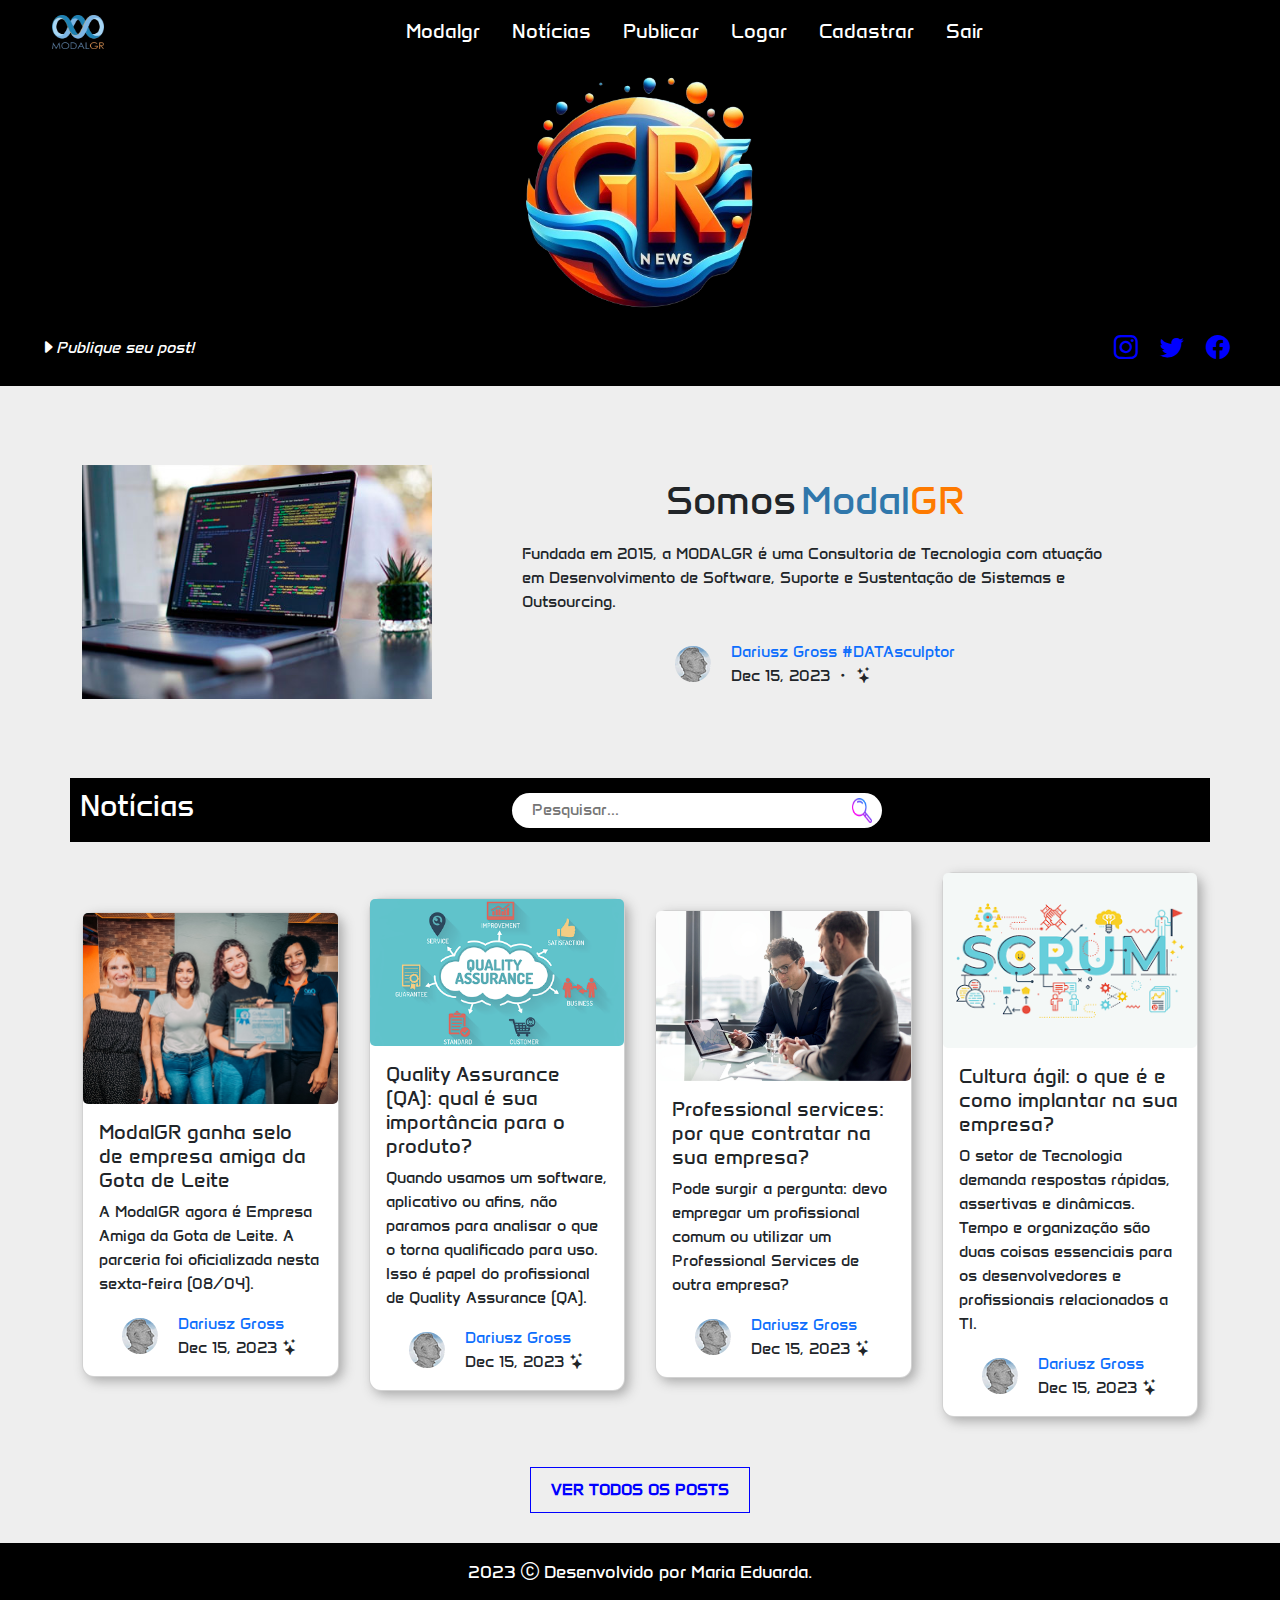
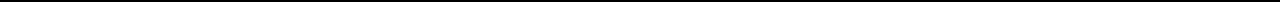
==== pages/index.html @ 9b672e25 "subindo projeto" ====
<!DOCTYPE html>
<html lang="pt-br">

<head>
    <meta charset="UTF-8">
    <meta name="viewport" content="width=device-width, initial-scale=1.0">
    <link rel="shortcut icon" href="../img/gr_noticias.png" type="image/x-icon">
    <link rel="stylesheet" href="https://cdn.jsdelivr.net/npm/bootstrap-icons@1.11.3/font/bootstrap-icons.min.css">
    <link href="https://cdn.jsdelivr.net/npm/bootstrap@5.3.3/dist/css/bootstrap.min.css" rel="stylesheet" integrity="sha384-QWTKZyjpPEjISv5WaRU9OFeRpok6YctnYmDr5pNlyT2bRjXh0JMhjY6hW+ALEwIH" crossorigin="anonymous">
    <title>GR News</title>
    <link rel="preconnect" href="https://fonts.googleapis.com">
    <link rel="preconnect" href="https://fonts.gstatic.com" crossorigin>
    <link href="https://fonts.googleapis.com/css2?family=Anta&family=Roboto+Mono:ital,wght@0,300;1,300&display=swap" rel="stylesheet">
    <link rel="stylesheet" href="../style/style.css">

</head>

<body>
    <header class="header">
        <a href="https://modalgr.com.br/">
            <h1><img class="size-logo" src="../img/modalgr.png" alt="logo modalgr">
            </h1>
        </a>
        <nav class="nav">
            <button class="hamburguer"></button>
            <ul class="nav-list">
                <li><a class="nav-a" href="https://modalgr.com.br/">Modalgr</a></li>
                <li><a class="nav-a" href="../pages/noticias.html">Notícias</a></li>
                <li> <a class=" nav-a button-nav" href="../pages/postar.html">Publicar</a></li>
                <li><a id="btn-logar" class="nav-a button-nav">Logar</a></li>
                <li><a id="btn-cadastrar" class="nav-a  button-nav">Cadastrar</a></li>
                <a href="" class="nav-a button-nav logout">Sair</a>
            </ul>
        </nav>
        </div>
    </header>

    <div id="fade" class="hide"></div>

    <div id="modal-cadastro" class="hide">
        <div class="modal-header">
            <h2>CADASTRO</h2>
            <button class="modal-close close-cadastro">Fechar</button>
        </div>

        <div class="modal-body">
            <form class="forms-principal">
                <fieldset class="form-singIn">
                    <label class="form-title-sigIn" for="nome">Nome</label>
                    <input name="nome" id="nome" class="form-text-sigIn" type="nome" minlength="3" required />
                    <span class="mensagem-erro"></span>
                </fieldset>

                <fieldset class="form-singIn">
                    <label class="form-title-sigIn" for="email">E-mail</label>
                    <input name="email" id="email" class="form-text-sigIn" type="email" minlength="4" required />
                    <span class="mensagem-erro"></span>
                </fieldset>

                <div class="cpf-nascimento">
                    <fieldset class="form-singIn">
                        <label class="form-title-sigIn" for="cpf">CPF (apenas números)</label>
                        <input name="cpf" id="cpf" class="campo__escrita--menor tamanho-cpf" required type="text" minlength="11" maxlength="14" pattern="\d{3}\.?\d{3}\.?\d{3}-?\d{2}" />
                        <span class="mensagem-erro"></span>
                    </fieldset>

                    <fieldset class="form-singIn">
                        <label class="form-title-sigIn" for="aniversario">Data de nascimento</label>
                        <input name="aniversario" id="aniversario" class="tamanho-cpf campo__escrita--menor" type="date" required />
                        <span class="mensagem-erro"></span>
                    </fieldset>
                </div>

                <fieldset class="formulario__termos">
                    <input name="termos" class="termos__input" type="checkbox" required>
                    <p class="termos__texto">Li e estou ciente quanto às condições de tratamento dos meus dados conforme
                        descrito na Política
                        de
                        Privacidade do banco.</p>
                    <span class="mensagem-erro"></span>
                </fieldset>

                <div class="btn-envio">
                    <button value="Avançar" class="modal-envio" id="enviar" data-botao-enviar type="submit"> Avançar </button>
                    <span class="mensagem-erro"></span>
                </div>
            </form>
        </div>
    </div>

    <div id="modal-login" class="hide">
        <div class="modal-header">
            <h2>LOGAR</h2>
            <button class="modal-close close-login">Fechar</button>
        </div>

        <div class="modal-body login">
            <form class="forms-principal">

                <fieldset class="form-singIn">
                    <label class="form-title-sigIn" for="email">E-mail</label>
                    <input name="email" id="email" class="form-text-sigIn" type="email" minlength="4" required />
                    <span class="mensagem-erro"></span>
                </fieldset>


                <fieldset class="form-singIn">
                    <label class="form-title-sigIn" for="passaword">Senha</label>
                    <input name="password" id="password" class="campo__escrita--menor tamanho-cpf" required type="password" />
                    <span class="mensagem-erro"></span>
                </fieldset>
                <div class="btn-envio">
                    <button value="Avançar" class="modal-envio" id="enviar" data-botao-enviar type="submit"> Logar </button>
                    <span class="mensagem-erro"></span>
                </div>
            </form>
        </div>
    </div>


    <div class="principal">
        <div class="div-principal">
            <a href="https://modalgr.com.br/"><img class="size-logo-gr" src="../img/gr_noticias.png" alt="logo GR News"></a>
        </div>
        <div class="div-principal-links">
            <a href="../pages/postar.html" class="principal-link"><i class="bi bi-caret-right-fill">Publique seu post!</i></a>
            <div class="div-principal-links-redes">
                <a href="https://www.instagram.com/modalgr/"><i class="bi bi-instagram fs-4 cor-icon"></i></a>
                <a href="https://twitter.com/ModalGR"><i class="bi bi-twitter fs-4 cor-icon "></i></a>
                <a href="https://www.facebook.com/modalgr/?locale=pt_BR"><i class="bi bi-facebook fs-4 cor-icon"></i></a>
            </div>
        </div>
    </div>
    <div class="container history">
        <img class="img-computador" src="../img/img-computador.jpeg" alt="">
        <div class="div-history">
            <h2 class="history-title">Somos
                <span class="color_blue">Modal</span>
                <span class="color_orange">GR</span>
            </h2>
            <p class="history-text">Fundada em 2015, a MODALGR é uma Consultoria de Tecnologia com atuação em Desenvolvimento de Software, Suporte e Sustentação de Sistemas e Outsourcing.</p>
            <div class="div-author">
                <div>
                    <img class="author" src="../img/autor.png" alt="autor">
                </div>
                <div>
                    <a href="#">Dariusz
                        Gross
                        #DATAsculptor</a>
                    <div>
                        <span class="size-letter"> Dec 15, 2023</span>
                        <span class="size-letter"> <i class="bi bi-dot"></i></span>
                        <span class="size-letter"><i class="bi bi-stars"></i></span>
                    </div>
                </div>
            </div>
        </div>
    </div>
    <div class="gr-news container">
        <h2 class="news">Notícias</h2>
        <div id="search" class="div-search-box">
            <input id="input_search" type="text" class="search-box" placeholder="Pesquisar...">
            <a class="a-search">
                <img class="size-icons" src="../img/lupa.png" alt="">
            </a>
        </div>
    </div>
    <div class="container div-card">
        <div class="card">
            <img class="card-img" src="../img/gotadeleite_modalgr-4.jpg" alt="codigo html">
            <div class="card-body">
                <h5 class="card-title">ModalGR ganha selo de empresa amiga da Gota de Leite</h5>
                <p class="card-text">A ModalGR agora é Empresa Amiga da Gota de Leite. A parceria foi oficializada nesta sexta-feira (08/04). </p>
                <div class="div-author">
                    <div>
                        <img class="author" src="../img/autor.png" alt="autor">
                    </div>
                    <div>
                        <a href="#">Dariusz Gross</a>
                        <div>
                            <span class="size-letter"> Dec 15, 2023</span>
                            <span class="size-letter"><i class="bi bi-stars"></i></span>
                        </div>
                    </div>
                </div>
            </div>
        </div>
        <div class="card">
            <img class="card-img" src="../img/Quality-Assurance-Image-Cloud-760.png" alt="codigo html">
            <div class="card-body">
                <h5 class="card-title">Quality Assurance (QA): qual é sua importância para o produto?</h5>
                <p class="card-text">Quando usamos um software, aplicativo ou afins, não paramos para analisar o que o torna qualificado para uso. Isso é papel do profissional de Quality Assurance (QA).</p>
                <div class="div-author">
                    <div>
                        <img class="author" src="../img/autor.png" alt="autor">
                    </div>
                    <div>
                        <a href="#">Dariusz Gross</a>
                        <div>
                            <span class="size-letter"> Dec 15, 2023</span>
                            <span class="size-letter"><i class="bi bi-stars"></i></span>
                        </div>
                    </div>
                </div>
            </div>
        </div>
        <div class="card">
            <img class="card-img" src="../img/professional-service-modalgr.png" alt="codigo html">
            <div class="card-body">
                <h5 class="card-title">Professional services: por que contratar na sua empresa?</h5>
                <p class="card-text">Pode surgir a pergunta: devo empregar um profissional comum ou utilizar um Professional Services de outra empresa?</p>
                <div class="div-author">
                    <div>
                        <img class="author" src="../img/autor.png" alt="autor">
                    </div>
                    <div>
                        <a href="#">Dariusz Gross</a>
                        <div>
                            <span class="size-letter"> Dec 15, 2023</span>
                            <span class="size-letter"><i class="bi bi-stars"></i></span>
                        </div>
                    </div>
                </div>
            </div>
        </div>
        <div class="card">
            <img class="card-img" src="../img/transferir.png" alt="codigo html">
            <div class="card-body">
                <h5 class="card-title">Cultura ágil: o que é e como implantar na sua empresa?</h5>
                <p class="card-text">O setor de Tecnologia demanda respostas rápidas, assertivas e dinâmicas. Tempo e organização são duas coisas essenciais para os desenvolvedores e profissionais relacionados a TI.</p>
                <div class="div-author">
                    <div>
                        <img class="author" src="../img/autor.png" alt="autor">
                    </div>
                    <div>
                        <a href="#">Dariusz Gross</a>
                        <div>
                            <span class="size-letter"> Dec 15, 2023</span>
                            <span class="size-letter"><i class="bi bi-stars"></i></span>
                        </div>
                    </div>
                </div>
            </div>
        </div>
    </div>
    <div class="card-readMore container">
        <a class="card-readMore-a" href="../pages/noticias.html">VER TODOS OS POSTS</a>
    </div>

    <footer>
        <a class="footer-a" href="https://github.com/meb12">
            <p class="footer-p">2023 <i class="bi bi-c-circle"></i> Desenvolvido por Maria Eduarda.</p>
        </a>
    </footer>

    <script type="module" src="../js/app1.js"></script>
    <script src="https://cdn.jsdelivr.net/npm/bootstrap@5.3.2/dist/js/bootstrap.bundle.min.js" integrity="sha384-C6RzsynM9kWDrMNeT87bh95OGNyZPhcTNXj1NW7RuBCsyN/o0jlpcV8Qyq46cDfL" crossorigin="anonymous"></script>
    <script type="module" src="../js/app.js"></script>
    <script src="https://cdn.jsdelivr.net/npm/swiper@11/swiper-bundle.min.js"></script>
</body>

</html>
---- style/style.css ----
* {
  margin: 0;
  padding: 0;
}

a {
  text-decoration: none;
  cursor: pointer;
}

h1 {
  text-align: center;
}
.history-title {
  display: flex;
  text-align: center;
  justify-content: center;
  gap: 5px;
  font-size: 40px;
}
body {
  background-color: #eeeeee;
  display: flex;
  flex-direction: column;
  height: 100vh;
  width: 100vw;
  align-items: center;
  overflow-x: hidden;
  font-family: "Anta", sans-serif;
  font-weight: 400;
  font-style: normal;
}
/* .logout {
  display: none;
} */

.header {
  background-color: black;
  padding: 0 40px;
  display: flex;
  flex-direction: row;
  align-items: center;
  justify-content: space-between;
  position: fixed;
  width: 100vw;
  z-index: 2;
}
.div-header-nav {
  display: flex;
  justify-content: space-between;
  align-items: center;
  gap: 20px;
}

.size-logo {
  width: 60px;
  height: 42px;
  margin: 8px;
  padding: 4px;
}
.a-logo {
  margin-top: 10px;
  padding: 3px;
}

.nav {
  max-width: 1280px;
  height: 70px;
  display: flex;
  justify-content: space-around;
  align-items: center;
  height: 8vh;
  margin: 0 auto;
}

.hamburguer {
  display: none;
  border: none;
  background: none;
  border-top: 3px solid white;
  cursor: pointer;
  z-index: 100;
}

.hamburguer::before,
.hamburguer::after {
  content: " ";
  display: block;
  width: 30px;
  height: 3px;
  background-color: white;
  margin-top: 5px;
}

.nav-list {
  display: flex;
  gap: 32px;
  list-style: none;
  align-items: center;
}

.nav-a,
.principal-link {
  font-size: 20px;
  color: white;
  padding-block: 16px;
  transition: all 0.5s;
}

.nav-a:hover {
  font-weight: bold;
  font-size: 16px;
}

.button-nav:hover,
.principal-link:hover {
  color: blue;
}

.div-search-box {
  height: 35px;
  padding: 10px;
  display: flex;
  justify-content: center;
  align-items: center;
  background-color: white;
  padding-left: 20px;
  border-radius: 50px;
  margin: auto;
}

.search-box {
  width: 320px;
  font-size: 16px;
  border: 0;
  outline: 0;
}
.a-search {
  display: flex;
  justify-content: center;
  align-items: center;
  background-color: white;
  border: 0;
}
.principal {
  background-color: black;
  width: 100vw;
  padding: 70px 0 0 0;
}
.div-principal {
  align-items: center;
  justify-content: center;
  display: flex;
}
.size-icons {
  width: 20px;
  height: 25px;
}
.size-logo-gr {
  width: 240px;
  height: 240px;
  display: flex;
  justify-content: center;
  align-items: center;
}
.div-principal-links {
  padding: 10px;
  display: flex;
  flex-direction: row;
  align-items: center;
  justify-content: space-between;
  margin-left: 30px;
}
.principal-link {
  font-size: 16px;
}
.cor-icon {
  color: blue;
  height: 30px;
  cursor: pointer;
  transition: all 0.5s;
}
.cor-icon:hover {
  color: white;
}
.div-principal-links-redes {
  display: flex;
  align-items: center;
  gap: 22px;
  margin-right: 40px;
}
.history {
  display: flex;
  flex-direction: row;
  justify-content: space-between;
  align-items: center;
}
.div-history {
  display: flex;
  flex-direction: column;
  align-items: center;
  gap: 10px;
  margin: 90px;
}

.img-computador {
  width: 350px;
}

.color_blue {
  color: #3077ab;
}
.color_orange {
  color: #fe7a00;
  margin-left: -5px;
}
.div-author {
  display: flex;
  flex-direction: row;
  justify-content: center;
  align-items: center;
  gap: 20px;
}
.author {
  border-radius: 40px;
}
.div-card {
  display: flex;
  flex-direction: row;
  justify-content: space-between;
  align-items: center;
  gap: 30px;
  margin-top: 30px;
}

.card {
  background-color: white;
  max-width: calc(33.33% - 20px);
  min-height: 200px;
  border-radius: 12px;
  box-shadow: 4px 4px 12px #aaaaaa;
  display: flex;
  flex: 0 1 calc(33.33% - 20px);
  justify-content: center;
  margin-bottom: 20px;
}

.card-img {
  width: auto;
  height: auto;
}
.card-readMore {
  display: flex;
  justify-content: center;
  margin: 30px 20px;
}
.card-readMore-a {
  text-align: center;
  border: solid 1px;
  width: 220px;
  padding: 10px;
  color: blue;
  font-weight: bold;
  transition: 0.5s all;
}

.card-readMore-a:hover {
  background-color: black;
  color: white;
}

footer {
  background-color: black;
  display: flex;
  justify-content: center;
  text-align: center;
  align-items: center;
  width: 100vw;
}

.footer-a {
  display: flex;
  align-items: center;
  margin-top: 16px;
  color: white;
  font-size: 18px;
  text-align: center;
  justify-content: center;
}
.footer-a:hover {
  color: blueviolet;
}
.gr-news {
  display: flex;
  flex-direction: row;
  justify-content: center;
  align-items: center;
  background-color: black;
  padding: 10px;
}
.news {
  font-size: 30px;
  color: white;
}
.home,
.logout {
  color: white;
  font-size: 20px;
  transition: all 0.5s;
}

.home:hover,
.logout:hover {
  color: blue;
  font-weight: bold;
  font-size: 16px;
}

.modal-close,
.modal-envio {
  padding: 0.6rem 1.2rem;
  background-color: #8888;
  color: white;
  border: none;
  border-radius: 20px;
}
#fade {
  position: fixed;
  top: 0;
  left: 0;
  width: 100%;
  height: 100%;
  background-color: rgba(0, 0, 0, 0.6);
  z-index: 5;
  display: hidden;
}
#modal-cadastro {
  background-color: white;
}
#modal-login {
  background-color: #3077ab;
}
#modal-cadastro,
#modal-login {
  position: fixed;
  left: 50%;
  top: 50%;
  z-index: 10;
  transform: translate(-50%, -50%);
  width: 50vw;
  height: 100vh;
  padding: 30px;
  border-radius: 10px;
}
#moda-login {
  display: flex;
  justify-content: center;
  align-items: center;
}
.modal-header {
  display: flex;
  justify-content: space-between;
  align-items: center;
  border-bottom: 1px solid #ccc;
  padding-bottom: 10px;
}
.modal-body {
  padding: 20px;
}
.login {
  margin-top: 20%;
}
.form-singIn {
  display: flex;
  flex-direction: column;
  gap: 10px;
}
.form-title-sigIn {
  font-size: 18px;
  text-align: initial;
}
.tamanho-cpf {
  border: 2px solid blue;
  border-radius: 20px;
  width: 100%;
  padding: 10px;
}
.cpf-nascimento {
  display: flex;
  flex-direction: row;
  justify-content: space-between;
}
.form-text-sigIn {
  border: 2px solid blue;
  border-radius: 20px;
  width: 100%;
  padding: 10px;
}
.formulario__termos {
  display: flex;
  flex-direction: row;
  align-items: center;
}
.termos__input {
  margin: 20px;
}
.termos__texto {
  margin-top: 20px;
}
.btn-envio {
  display: flex;
  justify-content: center;
  margin-top: 20px;
  text-align: center;
}
#modal-cadastro.hide,
#fade.hide,
#modal-login.hide {
  transition: 0.5s;
  display: none;
}
.carrossel {
  margin: 20px;
}

.carrossel-title {
  color: #fe7a00;
  background-color: white;
  text-align: center;
  width: 100vw;
  font-weight: bold;
  padding: 15px;
  font-size: 25px;
}
.card-carrosel {
  background-color: white;
  width: 100px;
  height: 200px;
  border-radius: 12px;
  box-shadow: 4px 4px 12px #aaaaaa;
  display: flex;
  flex: 0 1 calc(33.33% - 20px);
  justify-content: center;
  margin-bottom: 20px;
}

@media screen and (max-width: 1200px) {
  body {
    overflow-x: hidden;
  }

  .nav {
    margin-right: 16px;
  }

  .nav-list {
    position: absolute;
    top: 74px;
    right: 0;
    width: 50vw;
    height: 100vh;
    background: black;
    flex-direction: column;
    align-items: center;
    justify-content: space-around;
    transform: translateX(100%);
    transition: transform 0.4s ease-in;
  }

  .nav-list li {
    margin: 0;
  }

  .hamburguer {
    display: block;
  }

  .nav-list.active {
    transform: translateX(0);
  }

  .nav-a:hover {
    font-weight: bold;
    font-size: 28px;
  }
  .menu-mobile {
    background-color: red;
    height: 100vh;
    width: 70vw;
    position: fixed;
    top: 0;
    right: 0;
    display: flex;
    flex-direction: column;
  }
  .nav-mobile nav ul {
    display: flex;
    flex-direction: column;
  }
  .history {
    margin-top: 20px;
    display: flex;
    flex-direction: column;
  }
  .div-history {
    margin: 20px;
  }
  .div-card {
    display: flex;
    flex-direction: column;
  }
  .size-logo-gr {
    width: 200px;
    height: 200px;
  }
}

@media screen and (max-width: 700px) {
  .size-logo-gr {
    width: 180px;
    height: 180px;
  }
  .img-computador {
    width: 200px;
  }
  .history-title {
    font-size: 30px;
  }
  .history-text {
    font-size: 14px;
  }
  .div-author {
    font-size: 14px;
  }
  .news {
    font-size: 20px;
  }
  .div-search-box {
    height: 30px;
  }

  .search-box {
    width: 220px;
  }
}

@media screen and (max-width: 400px) {
  .size-logo-gr {
    width: 140px;
    height: 140px;
  }
  .img-computador {
    width: 180px;
  }
  .history-title {
    font-size: 20px;
  }
  .history-text {
    font-size: 12px;
  }
  .div-author {
    font-size: 12px;
  }
  .news {
    font-size: 16px;
  }
  .div-search-box {
    height: 20px;
  }

  .search-box {
    width: 100px;
    padding: 0;
    font-size: 10px;
  }
  .size-icons {
    width: 10px;
    height: 10px;
  }
}
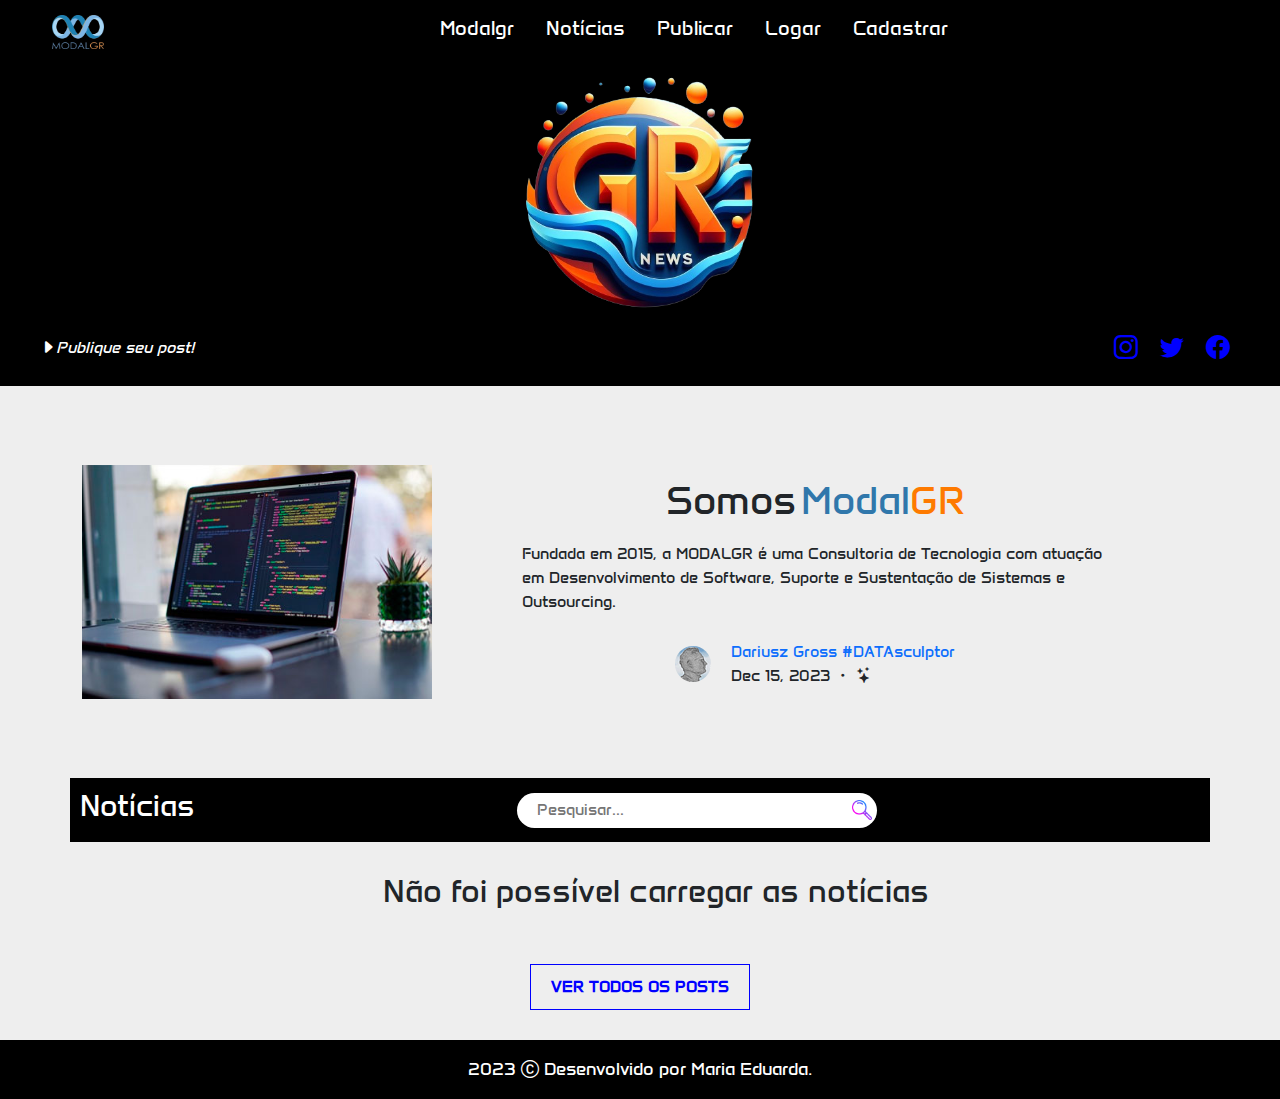
==== commit a9166896: "versao atualizada do projeto" ====
--- a/pages/index.html
+++ b/pages/index.html
@@ -25,13 +25,16 @@
             <button class="hamburguer"></button>
             <ul class="nav-list">
                 <li><a class="nav-a" href="https://modalgr.com.br/">Modalgr</a></li>
-                <li><a class="nav-a" href="../pages/noticias.html">Notícias</a></li>
+                <li><a class="nav-a" href="../pages/posts.html">Notícias</a></li>
                 <li> <a class=" nav-a button-nav" href="../pages/postar.html">Publicar</a></li>
                 <li><a id="btn-logar" class="nav-a button-nav">Logar</a></li>
                 <li><a id="btn-cadastrar" class="nav-a  button-nav">Cadastrar</a></li>
-                <a href="" class="nav-a button-nav logout">Sair</a>
+
             </ul>
         </nav>
+        <div id="div-user" class="esconde-user div-js">
+            <i id="icon-user" class="bi bi-person-check-fill user i-js"></i>
+            <a id="icon-sair" href=""><i class="bi bi-box-arrow-right user a-js"></i></a>
         </div>
     </header>
 
@@ -39,28 +42,36 @@
 
     <div id="modal-cadastro" class="hide">
         <div class="modal-header">
-            <h2>CADASTRO</h2>
-            <button class="modal-close close-cadastro">Fechar</button>
+            <h2 class="h2-modal">CADASTRO</h2>
+            <button id="fecha-cadastro" class="modal-close close-cadastro">Fechar</button>
         </div>
 
         <div class="modal-body">
-            <form class="forms-principal">
+            <form id="form-cadastro" class="forms-principal" data-form-cadastro>
+
                 <fieldset class="form-singIn">
                     <label class="form-title-sigIn" for="nome">Nome</label>
                     <input name="nome" id="nome" class="form-text-sigIn" type="nome" minlength="3" required />
                     <span class="mensagem-erro"></span>
                 </fieldset>
 
-                <fieldset class="form-singIn">
-                    <label class="form-title-sigIn" for="email">E-mail</label>
-                    <input name="email" id="email" class="form-text-sigIn" type="email" minlength="4" required />
-                    <span class="mensagem-erro"></span>
-                </fieldset>
-
+                <div class="email-senha">
+                    <fieldset class="form-singIn">
+                        <label class="form-title-sigIn" for="email">E-mail</label>
+                        <input name="email" id="email" class="form-text-sigIn" type="email" minlength="4" required />
+                        <span class="mensagem-erro"></span>
+                    </fieldset>
+
+                    <fieldset class="form-singIn">
+                        <label class="form-title-sigIn" for="passaword">Senha</label>
+                        <input name="password" id="password" class="form-text-sigIn" required type="password" />
+                        <span class="mensagem-erro"></span>
+                    </fieldset>
+                </div>
                 <div class="cpf-nascimento">
                     <fieldset class="form-singIn">
                         <label class="form-title-sigIn" for="cpf">CPF (apenas números)</label>
-                        <input name="cpf" id="cpf" class="campo__escrita--menor tamanho-cpf" required type="text" minlength="11" maxlength="14" pattern="\d{3}\.?\d{3}\.?\d{3}-?\d{2}" />
+                        <input name="cpf" id="cpf" class="campo__escrita--menor tamanho-cpf" required type="text" minlength="11" maxlength="14" pattern="\d{3}\.?\d{3}\.?\d{3}-?\d{2}">
                         <span class="mensagem-erro"></span>
                     </fieldset>
 
@@ -70,6 +81,7 @@
                         <span class="mensagem-erro"></span>
                     </fieldset>
                 </div>
+
 
                 <fieldset class="formulario__termos">
                     <input name="termos" class="termos__input" type="checkbox" required>
@@ -81,7 +93,7 @@
                 </fieldset>
 
                 <div class="btn-envio">
-                    <button value="Avançar" class="modal-envio" id="enviar" data-botao-enviar type="submit"> Avançar </button>
+                    <button value="Avançar" class="modal-envio" id="enviar" data-botao-enviar type="button"> Avançar </button>
                     <span class="mensagem-erro"></span>
                 </div>
             </form>
@@ -90,27 +102,27 @@
 
     <div id="modal-login" class="hide">
         <div class="modal-header">
-            <h2>LOGAR</h2>
-            <button class="modal-close close-login">Fechar</button>
-        </div>
-
-        <div class="modal-body login">
-            <form class="forms-principal">
-
+            <h2 class="h2-modal">LOGAR</h2>
+            <button id="fecha-login" class="modal-close close-login">Fechar</button>
+        </div>
+
+        <div class="modal-body">
+            <form class="forms-principal login">
                 <fieldset class="form-singIn">
                     <label class="form-title-sigIn" for="email">E-mail</label>
-                    <input name="email" id="email" class="form-text-sigIn" type="email" minlength="4" required />
+                    <input name="email" id="email-login" class="tamanho-cpf" type="email" minlength="4" required />
                     <span class="mensagem-erro"></span>
                 </fieldset>
 
 
                 <fieldset class="form-singIn">
                     <label class="form-title-sigIn" for="passaword">Senha</label>
-                    <input name="password" id="password" class="campo__escrita--menor tamanho-cpf" required type="password" />
-                    <span class="mensagem-erro"></span>
-                </fieldset>
-                <div class="btn-envio">
-                    <button value="Avançar" class="modal-envio" id="enviar" data-botao-enviar type="submit"> Logar </button>
+                    <input name="password" id="password-login" class="tamanho-cpf" required type="password" />
+                    <span class="mensagem-erro"></span>
+                </fieldset>
+                <div class="btn-envio btn-login">
+                    <button value="Logar" class="modal-envio" id="loginEnvio" type="button">
+                        Logar </button>
                     <span class="mensagem-erro"></span>
                 </div>
             </form>
@@ -166,85 +178,11 @@
         </div>
     </div>
     <div class="container div-card">
-        <div class="card">
-            <img class="card-img" src="../img/gotadeleite_modalgr-4.jpg" alt="codigo html">
-            <div class="card-body">
-                <h5 class="card-title">ModalGR ganha selo de empresa amiga da Gota de Leite</h5>
-                <p class="card-text">A ModalGR agora é Empresa Amiga da Gota de Leite. A parceria foi oficializada nesta sexta-feira (08/04). </p>
-                <div class="div-author">
-                    <div>
-                        <img class="author" src="../img/autor.png" alt="autor">
-                    </div>
-                    <div>
-                        <a href="#">Dariusz Gross</a>
-                        <div>
-                            <span class="size-letter"> Dec 15, 2023</span>
-                            <span class="size-letter"><i class="bi bi-stars"></i></span>
-                        </div>
-                    </div>
-                </div>
-            </div>
-        </div>
-        <div class="card">
-            <img class="card-img" src="../img/Quality-Assurance-Image-Cloud-760.png" alt="codigo html">
-            <div class="card-body">
-                <h5 class="card-title">Quality Assurance (QA): qual é sua importância para o produto?</h5>
-                <p class="card-text">Quando usamos um software, aplicativo ou afins, não paramos para analisar o que o torna qualificado para uso. Isso é papel do profissional de Quality Assurance (QA).</p>
-                <div class="div-author">
-                    <div>
-                        <img class="author" src="../img/autor.png" alt="autor">
-                    </div>
-                    <div>
-                        <a href="#">Dariusz Gross</a>
-                        <div>
-                            <span class="size-letter"> Dec 15, 2023</span>
-                            <span class="size-letter"><i class="bi bi-stars"></i></span>
-                        </div>
-                    </div>
-                </div>
-            </div>
-        </div>
-        <div class="card">
-            <img class="card-img" src="../img/professional-service-modalgr.png" alt="codigo html">
-            <div class="card-body">
-                <h5 class="card-title">Professional services: por que contratar na sua empresa?</h5>
-                <p class="card-text">Pode surgir a pergunta: devo empregar um profissional comum ou utilizar um Professional Services de outra empresa?</p>
-                <div class="div-author">
-                    <div>
-                        <img class="author" src="../img/autor.png" alt="autor">
-                    </div>
-                    <div>
-                        <a href="#">Dariusz Gross</a>
-                        <div>
-                            <span class="size-letter"> Dec 15, 2023</span>
-                            <span class="size-letter"><i class="bi bi-stars"></i></span>
-                        </div>
-                    </div>
-                </div>
-            </div>
-        </div>
-        <div class="card">
-            <img class="card-img" src="../img/transferir.png" alt="codigo html">
-            <div class="card-body">
-                <h5 class="card-title">Cultura ágil: o que é e como implantar na sua empresa?</h5>
-                <p class="card-text">O setor de Tecnologia demanda respostas rápidas, assertivas e dinâmicas. Tempo e organização são duas coisas essenciais para os desenvolvedores e profissionais relacionados a TI.</p>
-                <div class="div-author">
-                    <div>
-                        <img class="author" src="../img/autor.png" alt="autor">
-                    </div>
-                    <div>
-                        <a href="#">Dariusz Gross</a>
-                        <div>
-                            <span class="size-letter"> Dec 15, 2023</span>
-                            <span class="size-letter"><i class="bi bi-stars"></i></span>
-                        </div>
-                    </div>
-                </div>
-            </div>
-        </div>
+        <ul id="lista-cards">
+        </ul>
     </div>
     <div class="card-readMore container">
-        <a class="card-readMore-a" href="../pages/noticias.html">VER TODOS OS POSTS</a>
+        <a class="card-readMore-a" href="../pages/posts.html">VER TODOS OS POSTS</a>
     </div>
 
     <footer>
@@ -257,6 +195,10 @@
     <script src="https://cdn.jsdelivr.net/npm/bootstrap@5.3.2/dist/js/bootstrap.bundle.min.js" integrity="sha384-C6RzsynM9kWDrMNeT87bh95OGNyZPhcTNXj1NW7RuBCsyN/o0jlpcV8Qyq46cDfL" crossorigin="anonymous"></script>
     <script type="module" src="../js/app.js"></script>
     <script src="https://cdn.jsdelivr.net/npm/swiper@11/swiper-bundle.min.js"></script>
+    <script type="module" src="../js/criarUsuario.js"></script>
+    <script type="module" src="../js/mostrarNoticia.js"></script>
+    <script type="module" src="../js/logarUser.js"></script>
+    <script type="module" src="../js/logOut.js"></script>
 </body>
 
 </html>--- a/style/style.css
+++ b/style/style.css
@@ -17,6 +17,19 @@
   justify-content: center;
   gap: 5px;
   font-size: 40px;
+}
+.esconde-user {
+  display: none;
+}
+
+.user-div {
+  display: flex;
+  align-items: center;
+  justify-content: center;
+  gap: 20px;
+}
+.user {
+  color: white;
 }
 body {
   background-color: #eeeeee;
@@ -30,9 +43,14 @@
   font-weight: 400;
   font-style: normal;
 }
-/* .logout {
+.email-senha {
+  display: flex;
+  flex-direction: row;
+  align-items: center;
+}
+.logout {
   display: none;
-} */
+}
 
 .header {
   background-color: black;
@@ -50,6 +68,7 @@
   justify-content: space-between;
   align-items: center;
   gap: 20px;
+  padding: 10px;
 }
 
 .size-logo {
@@ -109,7 +128,6 @@
 
 .nav-a:hover {
   font-weight: bold;
-  font-size: 16px;
 }
 
 .button-nav:hover,
@@ -141,6 +159,8 @@
   align-items: center;
   background-color: white;
   border: 0;
+  width: 10px;
+  height: 10px;
 }
 .principal {
   background-color: black;
@@ -154,7 +174,7 @@
 }
 .size-icons {
   width: 20px;
-  height: 25px;
+  height: 20px;
 }
 .size-logo-gr {
   width: 240px;
@@ -227,27 +247,30 @@
 .div-card {
   display: flex;
   flex-direction: row;
-  justify-content: space-between;
-  align-items: center;
+  justify-content: center;
+  align-items: start;
   gap: 30px;
   margin-top: 30px;
 }
 
 .card {
   background-color: white;
-  max-width: calc(33.33% - 20px);
+  width: 100%;
   min-height: 200px;
   border-radius: 12px;
   box-shadow: 4px 4px 12px #aaaaaa;
   display: flex;
-  flex: 0 1 calc(33.33% - 20px);
   justify-content: center;
   margin-bottom: 20px;
 }
-
+.card-text {
+  max-width: 240px;
+}
 .card-img {
   width: auto;
-  height: auto;
+  height: 200px;
+  /* redimensiona a imagem */
+  object-fit: cover;
 }
 .card-readMore {
   display: flex;
@@ -324,6 +347,7 @@
   border: none;
   border-radius: 20px;
 }
+
 #fade {
   position: fixed;
   top: 0;
@@ -340,6 +364,18 @@
 #modal-login {
   background-color: #3077ab;
 }
+#modal-cadastro {
+  width: 50vw;
+  height: 80vh;
+}
+
+.btn-login {
+  padding: 20px;
+}
+#modal-login {
+  width: 50vw;
+  height: 60vh;
+}
 #modal-cadastro,
 #modal-login {
   position: fixed;
@@ -347,8 +383,6 @@
   top: 50%;
   z-index: 10;
   transform: translate(-50%, -50%);
-  width: 50vw;
-  height: 100vh;
   padding: 30px;
   border-radius: 10px;
 }
@@ -357,33 +391,36 @@
   justify-content: center;
   align-items: center;
 }
+
 .modal-header {
   display: flex;
   justify-content: space-between;
   align-items: center;
   border-bottom: 1px solid #ccc;
-  padding-bottom: 10px;
+  padding-bottom: 5px;
+}
+.h2-modal {
+  font-size: 20px;
 }
 .modal-body {
   padding: 20px;
 }
-.login {
-  margin-top: 20%;
-}
+
 .form-singIn {
   display: flex;
   flex-direction: column;
+  justify-content: center;
   gap: 10px;
 }
 .form-title-sigIn {
-  font-size: 18px;
+  font-size: 16px;
   text-align: initial;
 }
 .tamanho-cpf {
   border: 2px solid blue;
   border-radius: 20px;
-  width: 100%;
-  padding: 10px;
+  width: auto;
+  padding: 5px;
 }
 .cpf-nascimento {
   display: flex;
@@ -393,8 +430,12 @@
 .form-text-sigIn {
   border: 2px solid blue;
   border-radius: 20px;
-  width: 100%;
-  padding: 10px;
+  width: 50%;
+  padding: 5px;
+}
+.cpf-login {
+  width: 40%;
+  padding: 2px;
 }
 .formulario__termos {
   display: flex;
@@ -405,18 +446,18 @@
   margin: 20px;
 }
 .termos__texto {
+  font-size: 14px;
   margin-top: 20px;
 }
 .btn-envio {
   display: flex;
   justify-content: center;
-  margin-top: 20px;
+
   text-align: center;
 }
 #modal-cadastro.hide,
 #fade.hide,
 #modal-login.hide {
-  transition: 0.5s;
   display: none;
 }
 .carrossel {
@@ -455,14 +496,14 @@
 
   .nav-list {
     position: absolute;
-    top: 74px;
+    top: 65px;
     right: 0;
     width: 50vw;
     height: 100vh;
     background: black;
     flex-direction: column;
     align-items: center;
-    justify-content: space-around;
+    gap: 100px;
     transform: translateX(100%);
     transition: transform 0.4s ease-in;
   }
@@ -481,22 +522,9 @@
 
   .nav-a:hover {
     font-weight: bold;
-    font-size: 28px;
-  }
-  .menu-mobile {
-    background-color: red;
-    height: 100vh;
-    width: 70vw;
-    position: fixed;
-    top: 0;
-    right: 0;
-    display: flex;
-    flex-direction: column;
-  }
-  .nav-mobile nav ul {
-    display: flex;
-    flex-direction: column;
-  }
+    font-size: 14px;
+  }
+
   .history {
     margin-top: 20px;
     display: flex;
@@ -506,16 +534,46 @@
     margin: 20px;
   }
   .div-card {
-    display: flex;
-    flex-direction: column;
+    display: grid;
+    grid-template-columns: repeat(2, 1fr);
+    justify-content: center;
+    align-items: center;
   }
   .size-logo-gr {
     width: 200px;
     height: 200px;
   }
-}
-
-@media screen and (max-width: 700px) {
+  .div-header-nav {
+    padding: 20px;
+  }
+  .form-text-sigIn {
+    font-size: 12px;
+    padding: 0;
+  }
+  .tamanho-cpf {
+    padding: 0;
+    font-size: 12px;
+  }
+  .form-title-sigIn {
+    font-size: 14px;
+  }
+  .termos__texto {
+    font-size: 12px;
+  }
+  .btn-envio,
+  .modal-close {
+    font-size: 14px;
+  }
+  #modal-cadastro {
+    width: 50vw;
+    height: 40vh;
+  }
+  #modal-login {
+    height: 30vh;
+  }
+}
+
+@media screen and (max-width: 900px) {
   .size-logo-gr {
     width: 180px;
     height: 180px;
@@ -542,9 +600,49 @@
   .search-box {
     width: 220px;
   }
-}
-
-@media screen and (max-width: 400px) {
+  .nav-a {
+    font-size: 14px;
+  }
+  .nav-a:hover {
+    font-size: 16px;
+  }
+  .home,
+  .logout {
+    font-size: 16px;
+  }
+
+  #modal-cadastro {
+    width: 50vw;
+    height: 40vh;
+  }
+
+  .card-img {
+    height: 160px;
+  }
+
+  .form-text-sigIn {
+    font-size: 10px;
+    padding: 0;
+    width: 100%;
+  }
+  .tamanho-cpf {
+    padding: 0;
+    font-size: 10px;
+    width: 100%;
+  }
+  .form-title-sigIn {
+    font-size: 12px;
+  }
+  .termos__texto {
+    font-size: 8px;
+  }
+  .btn-envio,
+  .modal-close {
+    font-size: 12px;
+  }
+}
+
+@media screen and (max-width: 600px) {
   .size-logo-gr {
     width: 140px;
     height: 140px;
@@ -577,4 +675,61 @@
     width: 10px;
     height: 10px;
   }
-}
+
+  .home,
+  .logout {
+    font-size: 14px;
+  }
+
+  .cpf-nascimento {
+    flex-direction: column;
+  }
+  .form-title-sigIn {
+    font-size: 14px;
+  }
+  .div-card {
+    grid-template-columns: repeat(1, 1fr);
+  }
+  .form-text-sigIn {
+    font-size: 8px;
+    padding: 0;
+    width: 100%;
+  }
+  .tamanho-cpf {
+    padding: 0;
+    font-size: 8px;
+    width: 100%;
+  }
+  .form-title-sigIn {
+    font-size: 10px;
+  }
+  .termos__texto {
+    font-size: 10px;
+    max-width: 250px;
+  }
+  .formulario__termos {
+    width: 200px;
+  }
+  .btn-envio,
+  .modal-close {
+    font-size: 12px;
+  }
+  #modal-cadastro {
+    width: 50vw;
+    height: 50vh;
+  }
+}
+@media screen and (max-width: 400px) {
+  .formulario__termos {
+    width: 100px;
+    height: 200px;
+  }
+  .modal-close,
+  .btn-envio {
+    font-size: 8px;
+  }
+}
+
+.esconde-a {
+  display: none;
+}
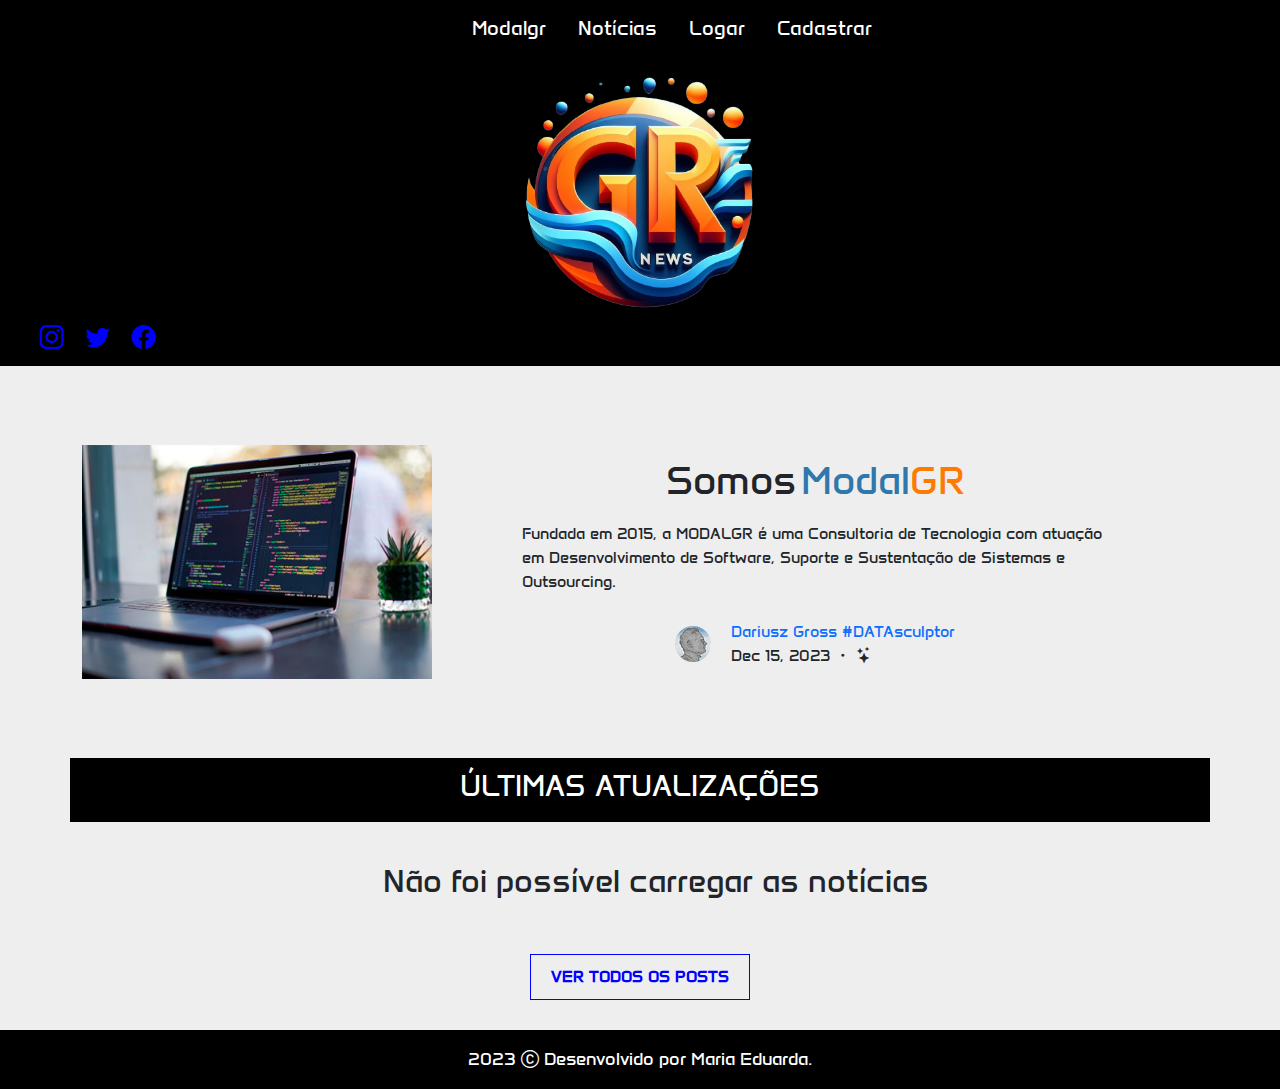
==== commit 12a9326b: "projeto atualizado" ====
--- a/pages/index.html
+++ b/pages/index.html
@@ -16,25 +16,22 @@
 </head>
 
 <body>
-    <header class="header">
-        <a href="https://modalgr.com.br/">
-            <h1><img class="size-logo" src="../img/modalgr.png" alt="logo modalgr">
-            </h1>
-        </a>
-        <nav class="nav">
-            <button class="hamburguer"></button>
-            <ul class="nav-list">
-                <li><a class="nav-a" href="https://modalgr.com.br/">Modalgr</a></li>
-                <li><a class="nav-a" href="../pages/posts.html">Notícias</a></li>
-                <li> <a class=" nav-a button-nav" href="../pages/postar.html">Publicar</a></li>
-                <li><a id="btn-logar" class="nav-a button-nav">Logar</a></li>
-                <li><a id="btn-cadastrar" class="nav-a  button-nav">Cadastrar</a></li>
-
-            </ul>
-        </nav>
+    <header id="indexHeader" class="header-index">
         <div id="div-user" class="esconde-user div-js">
             <i id="icon-user" class="bi bi-person-check-fill user i-js"></i>
             <a id="icon-sair" href=""><i class="bi bi-box-arrow-right user a-js"></i></a>
+        </div>
+        <div>
+            <nav class="nav">
+                <button class="hamburguer"></button>
+                <ul class="nav-list">
+                    <li> <a id="btn-publicar" class="nav-a button-nav publicacao" href="../pages/postar.html">Publicar</a></li>
+                    <li><a class="nav-a" href="https://modalgr.com.br/">Modalgr</a></li>
+                    <li><a class="nav-a" href="../pages/posts.html">Notícias</a></li>
+                    <li><a id="btn-logar" class="nav-a button-nav">Logar</a></li>
+                    <li><a id="btn-cadastrar" class="nav-a  button-nav">Cadastrar</a></li>
+                </ul>
+            </nav>
         </div>
     </header>
 
@@ -135,7 +132,7 @@
             <a href="https://modalgr.com.br/"><img class="size-logo-gr" src="../img/gr_noticias.png" alt="logo GR News"></a>
         </div>
         <div class="div-principal-links">
-            <a href="../pages/postar.html" class="principal-link"><i class="bi bi-caret-right-fill">Publique seu post!</i></a>
+            <a id="btn-publicar-icon" href="../pages/postar.html" class="principal-link publicacao"><i class="bi bi-caret-right-fill">Publique seu post!</i></a>
             <div class="div-principal-links-redes">
                 <a href="https://www.instagram.com/modalgr/"><i class="bi bi-instagram fs-4 cor-icon"></i></a>
                 <a href="https://twitter.com/ModalGR"><i class="bi bi-twitter fs-4 cor-icon "></i></a>
@@ -168,18 +165,14 @@
             </div>
         </div>
     </div>
-    <div class="gr-news container">
-        <h2 class="news">Notícias</h2>
-        <div id="search" class="div-search-box">
-            <input id="input_search" type="text" class="search-box" placeholder="Pesquisar...">
-            <a class="a-search">
-                <img class="size-icons" src="../img/lupa.png" alt="">
-            </a>
+    <div class="news-full-container">
+        <div class="gr-news container">
+            <h2 class="news">ÚLTIMAS ATUALIZAÇÕES</h2>
         </div>
-    </div>
-    <div class="container div-card">
-        <ul id="lista-cards">
-        </ul>
+        <div class="container">
+            <ul id="lista-cards" class="lista-de-cards">
+            </ul>
+        </div>
     </div>
     <div class="card-readMore container">
         <a class="card-readMore-a" href="../pages/posts.html">VER TODOS OS POSTS</a>
@@ -199,6 +192,7 @@
     <script type="module" src="../js/mostrarNoticia.js"></script>
     <script type="module" src="../js/logarUser.js"></script>
     <script type="module" src="../js/logOut.js"></script>
+
 </body>
 
 </html>--- a/style/style.css
+++ b/style/style.css
@@ -6,6 +6,9 @@
 a {
   text-decoration: none;
   cursor: pointer;
+}
+.publicacao {
+  display: none;
 }
 
 h1 {
@@ -53,6 +56,29 @@
 }
 
 .header {
+  background-color: black;
+  padding: 0 40px;
+  display: flex;
+  flex-direction: row;
+  align-items: center;
+  justify-content: space-between;
+  position: fixed;
+  width: 100vw;
+  z-index: 2;
+  gap: 20px;
+}
+.header-index {
+  background-color: black;
+  padding: 0 40px;
+  display: flex;
+  flex-direction: row;
+  align-items: center;
+  justify-content: center;
+  position: fixed;
+  width: 100vw;
+  z-index: 2;
+}
+.header-index-logado {
   background-color: black;
   padding: 0 40px;
   display: flex;
@@ -76,6 +102,12 @@
   height: 42px;
   margin: 8px;
   padding: 4px;
+}
+.esconde-card {
+  display: none;
+}
+.aparece-card {
+  display: block;
 }
 .a-logo {
   margin-top: 10px;
@@ -159,8 +191,8 @@
   align-items: center;
   background-color: white;
   border: 0;
-  width: 10px;
-  height: 10px;
+  width: 100px;
+  height: 100px;
 }
 .principal {
   background-color: black;
@@ -253,9 +285,29 @@
   margin-top: 30px;
 }
 
+.news-full-container {
+  width: 100%;
+  display: flex;
+  flex-direction: column;
+  gap: 40px;
+}
+
+.lista-de-cards-novos {
+  display: flex;
+  flex-direction: row;
+  gap: 10px;
+}
+.lista-de-cards {
+  display: flex;
+  flex-direction: row;
+  justify-content: center;
+  flex-wrap: wrap;
+  gap: 60px;
+}
 .card {
   background-color: white;
   width: 100%;
+  max-width: 400px;
   min-height: 200px;
   border-radius: 12px;
   box-shadow: 4px 4px 12px #aaaaaa;
@@ -486,6 +538,9 @@
 }
 
 @media screen and (max-width: 1200px) {
+  .header-index {
+    justify-content: flex-end;
+  }
   body {
     overflow-x: hidden;
   }
@@ -496,7 +551,7 @@
 
   .nav-list {
     position: absolute;
-    top: 65px;
+    top: 55px;
     right: 0;
     width: 50vw;
     height: 100vh;
@@ -517,7 +572,7 @@
   }
 
   .nav-list.active {
-    transform: translateX(0);
+    transform: translateY(0);
   }
 
   .nav-a:hover {
@@ -533,9 +588,11 @@
   .div-history {
     margin: 20px;
   }
+
   .div-card {
     display: grid;
-    grid-template-columns: repeat(2, 1fr);
+    /*  */
+    grid-template-rows: repeat(2, 1fr);
     justify-content: center;
     align-items: center;
   }
